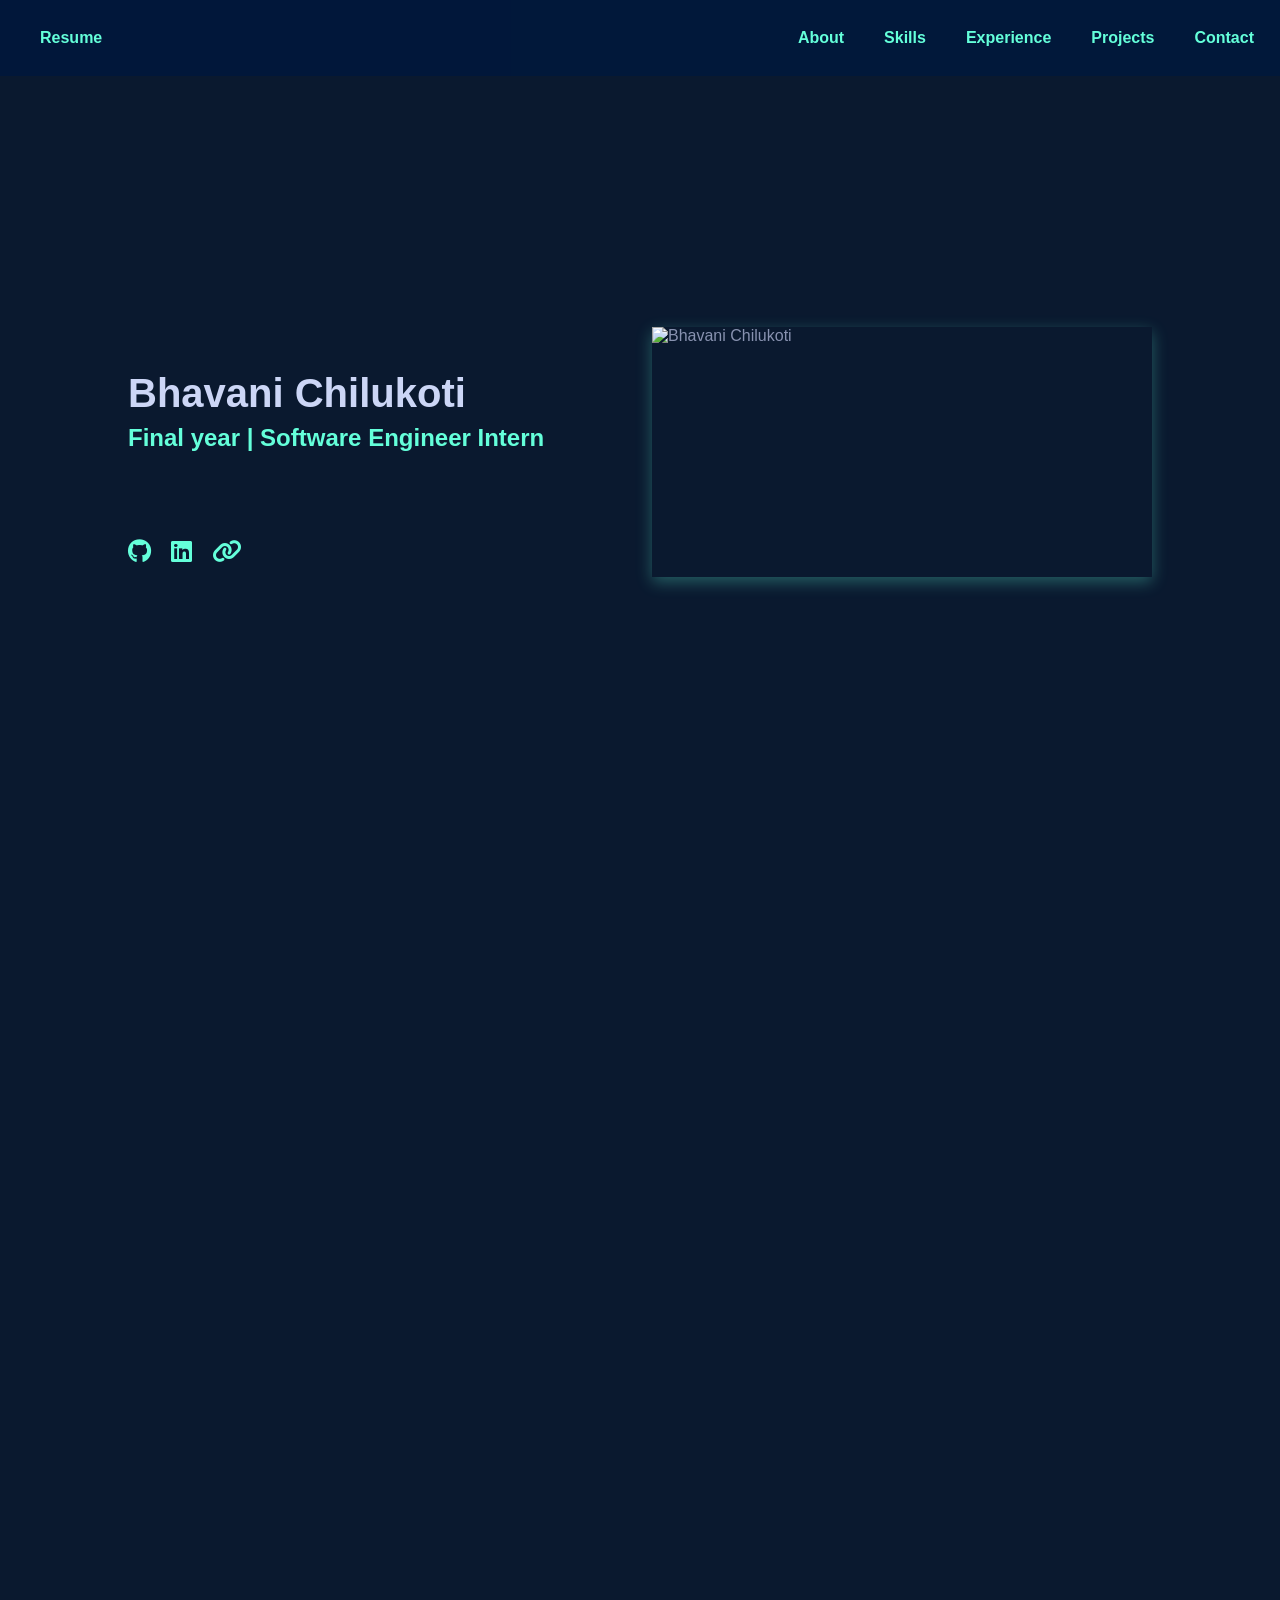
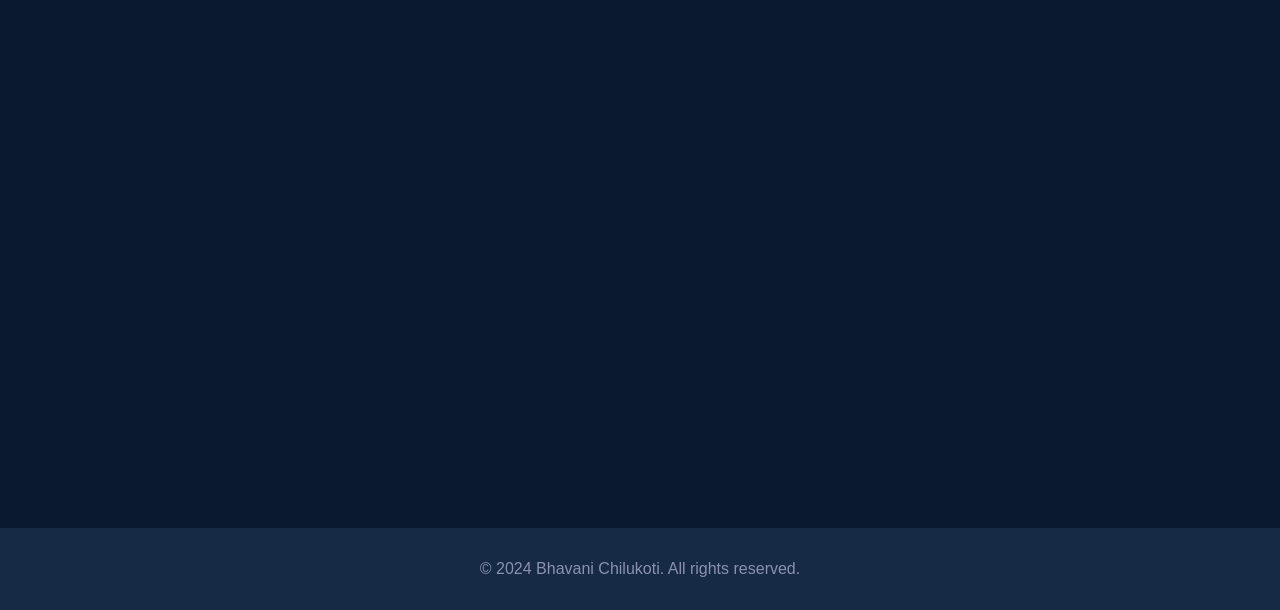
==== Home.html @ bc291154 "Resume Link changes" ====
<!DOCTYPE html>
<html lang="en">
<head>
    <meta charset="UTF-8">
    <meta name="viewport" content="width=device-width, initial-scale=1.0">
    <title>Bhavani Chilukoti - Portfolio</title>
    <link rel="stylesheet" href="Style.css">
    <link rel="stylesheet" href="https://cdnjs.cloudflare.com/ajax/libs/font-awesome/6.0.0-beta3/css/all.min.css">
</head>
<body>
    <canvas id="particle-canvas"></canvas>
    <header>
        <div class="resume-button">
            <a href="https://drive.google.com/file/d/1DapoLUUCLsvxxwEi7Q0-5IdoDDXzrB38/view?usp=sharing" target="_blank" class="btn btn-resume">Resume</a>
        </div>
        <nav>
            <ul>
                
                <li class="nav-item-2"><a href="#about">About</a></li>
                <li class="nav-item-3"><a href="#skills">Skills</a></li>
                <li class="nav-item-3"><a href="#experience">Experience</a></li>
                <li class="nav-item-4"><a href="#projects">Projects</a></li>
                <li class="nav-item-5"><a href="#contact">Contact</a></li>
            </ul>
        </nav> 
    </header>
    <main>
        <main>
            <section class="hero-section">
                <div class="hero-content">
                    <h1>Bhavani Chilukoti</h1>
                    <h4><span class="highlight">Final year | Software Engineer Intern</span></h2>
                    <p class="fade-in">As an aspiring software engineer 🎓, Passionate about harnessing <br>technology to create innovative solutions💡.</p>   
                        <div class="header-icons">
                            <a href="https://github.com/chilukotibhavani" target="_blank" rel="noopener noreferrer">
                                <i class="fab fa-github"></i>
                            </a>
                            <a href="https://www.linkedin.com/in/bhavani-chilukoti-80124a293/" target="_blank" rel="noopener noreferrer">
                                <i class="fab fa-linkedin"></i>
                            </a>
                            <a href="https://linktr.ee/bhavani_ch" target="_blank" rel="noopener noreferrer">
                                <i class="fas fa-link"></i>
                            </a>
                        </div>
                </div>
                <div class="hero-image">
                    <img src="images/Bhavani.png" alt="Bhavani Chilukoti">
                </div>
            </section>
           
            <section id="about" class="section">
                <h1 class="fade-in">About Me</h1>                
                <p class="fade-in">👋 Hello! I am currently pursuing my education at Chalapathi Institute of Technology .<br>          <br>As an aspiring software engineer with a passion for innovation , I'm on an exciting journey to shape the future of technology. Currently interning at Wise Work .I'm honing my skills in .NET ,Blazor, C# , MudBlazor,while also expanding my expertise in Web development ,Java , Python, Data structures .Driven by curiosity and a desire to push boundaries, I combine technical proficiency with creative problem-solving to develop impactful solutions. My goal is to leverage technology to address both current and future challenges, continuously learning and evolving in this dynamic field.</p>               
            </section>

            <section id="skills" class="section">
                <h1 class="fade-in">Skills</h1>
                <div class="skills-container">
                    <div class="skill-box fade-in-skill" data-skill-order="1">
                        <h3>Languages</h3>
                        <ul>
                            <li><i class="fab fa-java"></i> Java</li>
                            <li><i class="fab fa-python"></i> Python</li>
                            <li><i class="fas fa-code"></i> C#</li>
                            
                        </ul>
                    </div>
                    <div class="skill-box fade-in-skill" data-skill-order="2">
                        <h3>Frontend & Backend</h3>
                        <ul>
                            <li><i class="fab fa-html5"></i> HTML</li>
                            <li><i class="fab fa-css3-alt"></i> CSS</li>
                            <li><i class="fab fa-js-square"></i> JavaScript</li>
                            <li><i class="fas fa-fire"></i> MudBlazor</li>
                            <li><i class="fab fa-microsoft"></i> ASP.NET</li>
                            <li><i class="fas fa-database"></i> SQL</li>
                            <li><i class="fas fa-leaf"></i> MongoDB</li>
                        </ul>
                    </div>
                    <div class="skill-box fade-in-skill animated-bg" data-skill-order="3">
                        <h3>Tools</h3>
                        <ul>
                            <li><i class="fas fa-code-branch"></i> Visual Studio</li>
                            <li><i class="fab fa-github"></i> GitHub</li>
                            <li><i class="fas fa-code"></i> Visual Studio Code</li>
                            <li><i class="fab fa-microsoft"></i> Azure DevOps</li>
                            <li><i class="fab fa-git-alt"></i> Git</li>
                        </ul>
                    </div>
                </div>
            </section>
    
            <section id="experience" class="section">
                <h1 class="fade-in">Experience</h1>
                <div class="experience-item stagger-item">
                    <h3>Software Engineer Intern At Wise Work | 🎓Final Year </h3>
                    <p><em>June 2024 - Present </em></p>
                    <h4>Hue Animates Slide – Hue Learn</h4>
                    <ul>
                        <li>Interactive UI Development: Implemented drag-and-drop functionality for keywords, enhancing user engagement and learning interactivity.</li>
                        <li>User Satisfaction: Contributed to a 40% increase in overall user retention through improved slide interactivity and visual enhancements.</li>
                        <li>SVG Integration: Designed and incorporated SVG icons to improve visual appeal and user experience, resulting in a 30% increase in positive user feedback.</li>                     
                    </ul>
                </div>    
            </section>
    
            <section id="projects" class="section">
                <h1 class="fade-in">Projects</h1>
                <div class="project-buttons fade-in-stagger">
                    <button class="project-button active" data-project="weather">Weather Prediction</button>
                    <button class="project-button" data-project="netflix">Netflix Clone</button>
                    <button class="project-button" data-project="sudoku">Sudoku Solver</button>
                </div>
    
                    <div id="weatherProject" class="project-details active">
                        <div class="project-content">
                            <div class="project-image-container">
                                <img src="images/Weather.png" alt="Weather Prediction Project" class="project-image">
                            </div> 
                            <div class="project-text">
                                <h3>Weather Prediction</h3>
                                <p><em>Jan 2024 - Feb 2024</em></p>
                                <ul>
                                    <li class="project-point">Dynamic Weather Application: Created a robust weather prediction website using Blazor and ASP.NET, providing real-time weather updates for over 1000 global locations.</li>
                                    <li class="project-point">API Integration: Successfully integrated external weather APIs, achieving 98% accuracy in weather forecasts and reducing data retrieval time by 40%.</li>
                                    <li class="project-point">Interactive User Experience: Implemented interactive UI components with Blazor, resulting in a 50% increase in user engagement and time spent on the website.</li>
                                </ul>
                                <a href="https://github.com/chilukotibhavani/Bharat_Intern/tree/main/WeatherWeb" target="_blank" class="github-button">View on GitHub</a>                    
                            </div>
                        </div>
                    </div>
                
        
                    <div id="netflixProject" class="project-details">
                        <div class="project-content">
                            <div class="project-image-container">
                                <img src="images/Netflix.png" alt="Netflix Clone Project" class="project-image">
                            </div>                      
                            <div class="project-text">
                                <h3>Netflix Clone</h3>
                                <p><em>Jan 2024 - Feb 2024</em></p>
                                <ul> 
                                    <li class="project-point">User Interface Replication: Developed a responsive Netflix clone using HTML and CSS, accurately recreating 90% of the original Netflix UI elements and layout.<li>                             
                                    <li class="project-point">Responsive Design Implementation: Engineered a fully responsive design, ensuring seamless viewing experience across devices and increasing mobile user engagement by 35%.</li>
                                    <li class="project-point">Performance Optimization: Implemented efficient CSS techniques, reducing the page load time by 20% and improving overall user experience.</li>
                                </ul>
                                <a href="https://github.com/chilukotibhavani/Bharat_Intern/blob/main/index.html" target="_blank" class="github-button">View on GitHub</a>
                            </div> 
                        </div>
                    </div>
            
                    <div id="sudokuProject" class="project-details">
                        <div class="project-content">
                            <div class="project-image-container">
                                <img src="images/Sudoku.jpg" alt="Sudoku Solver Project" class="project-image">
                            </div>  
                            <div class="project-text">
                                <h3>Sudoku Solver – Fun Friday Activity</h3>
                                <p><em>July 2024 - Aug 2024</em></p>
                                <ul>
                                    <li class="project-point">Multiplayer Functionality: Implemented both individual and room-based gameplay using SignalR and RoomHub, enabling real-time multiplayer interactions.</li>
                                    <li class="project-point">Real-time Communication: Utilized SignalR to create seamless, real-time updates for game state, scores, and player actions across all connected clients.</li>
                                    <li class="project-point">Game Logic Implementation: Developed core Sudoku game mechanics, including a "New Game" generator and "Solution" revealer, enhancing user experience and gameplay options.</li>
                                </ul>
                                <a href="https://github.com/chilukotibhavani/Sudoku" target="_blank" class="github-button">View on GitHub</a>  
                                <a href="https://landing-services-dev.azurewebsites.net/Home" target="_blank" class="lets-play-button">Let's Play</a>
                            </div>
                        </div>
                    </div>
                
            </section>
    
            <section id="contact" class="section">
                <h1 class="fade-in">Contact Me</h1>
                <div class="content-wrapper stagger-item">
                    <div class="contact-container">
                        <div class="contact-info">
                            <div class="social-icons">
                                <a href="mailto:bhavanichilukoti43@gmail.com" class="icon-button" data-tooltip="bhavanichilukoti43@gmail.com">
                                    <i class="fas fa-envelope"></i>
                                </a>
                                <a href="https://www.linkedin.com/in/bhavani-chilukoti-80124a293/" target="_blank" class="icon-button"  data-tooltip="Bhavani Chilukoti">
                                    <i class="fab fa-linkedin-in"></i>
                                </a>
                                <a href="https://github.com/chilukotibhavani" target="_blank" class="icon-button" data-tooltip="chilukotibhavani">
                                    <i class="fab fa-github"></i>
                                </a>
                                <a href="https://linktr.ee/bhavani_ch" target="_blank" class="icon-button" data-tooltip="bhavani_ch">
                                    <i class="fas fa-link"></i>
                                </a>
                            </div>
                        </div>
                        <form id="contactForm" class="contact-form">
                            <input type="text" id="name" name="name" placeholder="Your name" required>
                            <input type="email" id="email" name="email" placeholder="Your email" required>
                            <textarea id="message" name="message" placeholder="Your message" required></textarea>
                            <button type="submit">Send Message</button>
                        </form>
                    </div>
                </div>
            </section>
            
        </div>
        </main> 
    </main>
    <footer>
        <p>&copy; 2024 Bhavani Chilukoti. All rights reserved.</p>
    </footer>
    <script src="particles.js"></script>
    <script src="scroll-animation.js"></script>
    <script src="script.js"></script>
    <script src="https://cdn.jsdelivr.net/npm/@emailjs/browser@3/dist/email.min.js"></script>
</body>
</html>
---- Style.css ----
body {
    max-width: 100%;
    overflow-x: hidden;
    font-family: Arial, sans-serif;
    margin: 0;
    padding: 0;
    background-color: #0a192f;
    color: #8892b0;
}

#particle-canvas {
    position: fixed;
    top: 0;
    left: 0;
    width: 100%;
    height: 100%;
    z-index: -1;
}

header {
    background-color: hsla(216, 100%, 12%, 0.851);
    padding: 1rem;
    position: fixed;
    width: 100%;
    top: 0;
    z-index: 1000;
    box-sizing: border-box;
    box-sizing: border-box;
    display: flex;
    justify-content: space-between;
    align-items: center;
}

.header-icons {
    display: flex;
    gap: 20px;
}

.header-icons a {
    color: #64ffda;
    font-size: 1.5rem;
    transition: color 0.3s ease, transform 0.3s ease;
}

.header-icons a:hover {
    color: #ffffff;
    transform: translateY(-3px);
}

nav {
    flex-grow: 1;
}

nav ul {
    list-style-type: none;
    padding: 0;
    margin: 0;
    display: flex;
    justify-content: flex-end;
}

nav ul li {
    margin-left: 20px;
    opacity: 0;
    transform: translateY(20px);
    animation: fadeInUp 0.5s ease forwards;
}

nav ul li:nth-child(1) { animation-delay: 0.1s; }
nav ul li:nth-child(2) { animation-delay: 0.2s; }
nav ul li:nth-child(3) { animation-delay: 0.3s; }
nav ul li:nth-child(4) { animation-delay: 0.4s; }
nav ul li:nth-child(5) { animation-delay: 0.5s; }

@keyframes fadeInUp {
    from {
        opacity: 0;
        transform: translateY(20px);
    }
    to {
        opacity: 1;
        transform: translateY(0);
    }
}

nav ul li a {
    color: #64ffda;
    text-decoration: none;
    font-weight: bold;
    padding: 5px 10px;
    border-radius: 5px;
    transition: all 0.3s ease;
    position: relative;
    z-index: 1;
}

nav ul li a::before {
    content: '';
    position: absolute;
    top: 0;
    left: 0;
    right: 0;
    bottom: 0;
    background-color: rgba(100, 255, 218, 0.1);
    border-radius: 5px;
    z-index: -1;
    transition: all 0.3s ease;
    opacity: 0;
    transform: scale(0.9);
}

nav ul li a:hover {
    color: #64ffda;
}

nav ul li a:hover::before {
    opacity: 1;
    transform: scale(1);
    box-shadow: 0 0 10px rgba(100, 255, 218, 0.3);
}

@media (max-width: 768px) {
    header {
        flex-direction: column;
        align-items: center;
    }

    .header-icons {
        margin-bottom: 1rem;
    }

    nav ul {
        flex-direction: column;
        align-items: center;
    }

    nav ul li {
        margin: 10px 0;
    }
}

.resume-button {
    margin-right: auto;
}

.btn-resume {
    background-color: transparent;
    color: #64ffda;
    padding: 0.5rem 1rem;
    border-radius: 5px;
    font-weight: bold;
    text-decoration: none;
    transition: all 0.3s ease;
}

.btn-resume:hover {
    background-color: rgba(100, 255, 218, 0.1);
}

@media (max-width: 768px) {
    header {
        flex-direction: column;
        align-items: center;
    }

    .resume-button {
        margin-right: 0;
        margin-bottom: 1rem;
    }
}






main {
    padding-top: 5px; /* Adjusted to account for fixed header */
}

.hero-section {
    display: flex;
    align-items: center;
    justify-content: space-between;
    padding: 2rem 10%;
    min-height: calc(100vh - 80px);
    position: relative;
    z-index: 1;
}

.hero-content {
    max-width: 60%;
   
}

.hero-content h1,
.hero-content .highlight,
.hero-image {
    opacity: 0;
    animation: fadeInUp 0.8s ease forwards;
}

.hero-content h1 {
    animation-delay: 0.2s;
    padding :0;
}

.hero-content .highlight {
    display: inline-block;
    animation-delay: 0.6s;
}

.hero-image {
    width: 500px !important;
    height: 250px !important; 
    overflow: hidden;
    position: relative;
    border-radius: 0;
    border-radius: 0;
    box-shadow: 0 5px 15px rgba(100, 255, 218, 0.3);
}

.hero-image img {
    width: 100%;
    height: 100%;
    object-fit: cover;
    display: block;
    position: absolute;
    animation: subtleDance 4s ease-in-out infinite;
}

.hero-image:hover {
    box-shadow: 0 8px 20px rgba(100, 255, 218, 0.4);
}

.hero-image:hover img {
    animation: danceImage 1s ease-in-out infinite;
}

@keyframes subtleDance {
    0%, 100% {
        transform: translateY(0) rotate(0deg) scale(1);
    }
    25% {
        transform: translateY(-5px) rotate(1deg) scale(1.02);
    }
    50% {
        transform: translateY(3px) rotate(-1deg) scale(1.01);
    }
    75% {
        transform: translateY(-3px) rotate(0.5deg) scale(1.015);
    }
}


h1, h2, h3 ,h4 ,h5{
    color: #ccd6f6;
}

h1 {
    font-size: 2.5rem;
    margin-bottom: 0.5rem;
}

h2 {
    font-size: 1.5rem;
    margin-bottom: 1rem;
}

h3 {
    font-size: 1.5rem;
    margin-top: 0.5rem;
}

h4{
    font-size: 1.5rem; 
    margin-top: auto;
}


.highlight {
    color: #64ffda;
}

.section {
    padding: 4rem 10%;
    position: relative;
    z-index: 1;
}

.experience-item, .project-item {
    background-color: #172a45;
    border-radius: 5px;
    padding: 1.5rem;
    margin-bottom: 1.5rem;
    transition: transform 0.3s ease, box-shadow 0.3s ease;
}

.experience-item:hover, .project-item:hover {
    transform: translateY(-5px);
    box-shadow: 0 5px 15px rgba(100, 255, 218, 0.1);
}

ul {
    padding-left: 20px;
}

footer {
    background-color: #172a45;
    color: #8892b0;
    text-align: center;
    padding: 1rem;
    margin-top: 2rem;
    position: relative;
    z-index: 1;
}

a {
    color: #64ffda;
    text-decoration: none;
    transition: color 0.3s ease;
}

a:hover {
    color: #ffffff;
}

.btn {
    display: inline-block;
    padding: 0.8rem 1.5rem;
    margin-right: 1rem;
    border-radius: 5px;
    font-weight: bold;
    text-decoration: none;
    transition: all 0.3s ease;
}

.btn-primary {
    background-color: #64ffda;
    color: #0a192f;
}

.btn-secondary {
    border: 2px solid #64ffda;
    color: #64ffda;
}

.btn:hover {
    transform: translateY(-3px);
    box-shadow: 0 5px 15px rgba(100, 255, 218, 0.3);
}

/*about section only*/
#about p {
    font-size: 1.2rem;
    line-height: 1.6;
}


/* Responsive adjustments */
@media (max-width: 768px) {
    .hero-section {
        flex-direction: column;
        text-align: center;
    }

    .hero-content {
        max-width: 100%;
        margin-bottom: 2rem;
    }

    .hero-image {
        width: 100% !important;
        height: auto !important;
    }

    nav ul {
        justify-content: center;
    }

    nav ul li {
        margin: 0 10px;
    }
}


/* add this */
/* Add this new class for fade-in animation */
.fade-in {
    opacity: 0;
    transform: translateY(20px);
    transition: opacity 0.5s ease-out, transform 0.5s ease-out;
}

.fade-in.visible {
    opacity: 1;
    transform: translateY(0);
}

/* Add this to create a staggered effect for list items */
.fade-in {
    opacity: 0;
    transform: translateY(30px);
    transition: opacity 1s ease-out, transform 1s ease-out;
}

.fade-in.visible {
    opacity: 1;
    transform: translateY(0);
}

.fade-in-stagger > * {
    opacity: 1;
    transform: translateY(0px);
   
}

.fade-in-stagger.visible > *:nth-child(1) { transition-delay: 0.1s; }
.fade-in-stagger.visible > *:nth-child(2) { transition-delay: 0.2s; }
.fade-in-stagger.visible > *:nth-child(3) { transition-delay: 0.3s; }
.fade-in-stagger.visible > *:nth-child(4) { transition-delay: 0.4s; }
.fade-in-stagger.visible > *:nth-child(5) { transition-delay: 0.5s; }

.fade-in-stagger.visible > * {
    opacity: 1;
    transform: translateY(0);
}

.fade-in-stagger > * {
    transition-delay: 0s !important;
}

.section-content {
    opacity: 0;
    transform: translateY(30px);
    transition: opacity 0.8s ease-out, transform 0.8s ease-out;
}

.section-content.visible {
    opacity: 1;
    transform: translateY(0);
}

.stagger-item {
    opacity: 0;
    transform: translateY(30px);
    transition: opacity 1s ease-out, transform 1s ease-out;
}

.stagger-item.visible {
    opacity: 1;
    transform: translateY(0);
}

.fade-in:not(.visible), .stagger-item:not(.visible) {
    transition: none;
}






.section {
    opacity: 0;
    transform: translateY(50px);
    transition: opacity 1.5s ease-out, transform 1.5s ease-out;
}

.section.visible {
    opacity: 1;
    transform: translateY(0);
}

.fade-in {
    opacity: 0;
    transform: translateY(30px);
    transition: opacity 1.2s ease-out, transform 1.2s ease-out;
}

.fade-in.visible {
    opacity: 1;
    transform: translateY(0);
}

.stagger-item {
    opacity: 0;
    transform: translateY(30px);
    transition: opacity 1s ease-out, transform 1s ease-out;
}

.stagger-item.visible {
    opacity: 1;
    transform: translateY(0);
}

/* Specific styles for contact section if needed */
#contact .content-wrapper p {
    margin-bottom: 10px;
}

#contact .content-wrapper a {
    color: #64ffda;
    text-decoration: none;
    transition: color 0.3s ease;
}

#contact .content-wrapper a:hover {
    color: #ffffff;
}

/* Reset transitions when not visible */
.section:not(.visible),
.fade-in:not(.visible),
.stagger-item:not(.visible) {
    transition: none;
}



/* projects buttons */
#projects {
    padding: 4rem 10%;
    position: relative;
    z-index: 1;
}

.project-buttons {
    display: flex;
    margin-bottom: 20px;
    justify-content: flex-end;
    margin-top: 20px;
}

.project-button {
    background-color: transparent;
    color: #8892b0;
    border: none;
    padding: 10px 20px;
    margin: 0 10px;
    cursor: pointer;
    transition: all 0.3s ease;
    border-radius: 5px;

}

.project-button.active {
    color: #64ffda;
    border-bottom: 2px solid #64ffda;
}

.project-details {
    display: none;
    color: #8892b0;
    margin-top: 20px;
}

.project-details.active {
    display: block;
    animation: fadeIn 0.5s ease-out;
}

.project-content {
    display: flex;
    align-items: flex-start;
    gap: 300px !important; /* Increased gap between image and text */
    margin-top: 10px;/* Added top margin for separation from buttons */
}

.project-text {
    flex: 1;
    padding-left: 18px; /* Added left padding for text content */
}

.project-image-container {
    flex-shrink: 0;
    padding-left: 20px;
}

.project-image {
    width: 250px;/* Increased image size */
    height: 250px;/* Increased image size */
    object-fit: cover;
    border-radius: 50%;
    border-radius: 50%;
    box-shadow: 0 0 20px rgba(100, 255, 218, 0.3); /* Added subtle glow */
    margin-top: 100px; /* the image should down*/
    animation: subtleRotate 6s linear infinite;
}

.project-image-container:hover .project-image {
    animation: danceProjectImage 0.8s ease-in-out infinite;
    box-shadow: 0 0 30px rgba(100, 255, 218, 0.5);
}

@keyframes subtleRotate {
    0% {
        transform: rotate(0deg) translateY(0);
    }
    25% {
        transform: rotate(1deg) translateY(-3px);
    }
    50% {
        transform: rotate(0deg) translateY(0);
    }
    75% {
        transform: rotate(-1deg) translateY(3px);
    }
    100% {
        transform: rotate(0deg) translateY(0);
    }
}

.project-text h3 {
    color: #ccd6f6;
    margin-bottom: 15px;
    font-size: 1.8rem;
}

.project-text p {
    margin-bottom: 15px;
    font-size: 0.98rem;
}

.project-text ul {
    list-style-type: none;
    padding-left: 0;
}

.project-text li {
    margin-bottom: 15px; /* Increased spacing between list items */
    position: relative;
    padding-left: 30px; /* Increased padding for bullet points */
    font-size: 1rem;
    line-height: 1.6;
}

.project-text li::before {
    content: '▹';
    position: absolute;
    left: 0;
    color: #64ffda;
    font-size: 1.2rem; /* Slightly larger bullet points */
}

@keyframes fadeIn {
    from { opacity: 0; }
    to { opacity: 1; }
}

/* Responsive adjustments */
@media (max-width: 768px) {
    .project-buttons {
        flex-direction: column;
        align-items: center;
        gap: 30px;
    }

    .project-button {
        margin: 5px 0;
        width: 80%;
       
    }

    .project-content {
        flex-direction: column-reverse;
    }

    .project-image-container {
        margin-bottom: 20px;
        
    }

    .project-text {
        padding-left: 0;
        text-align: center;
    }

    .project-text li {
        padding-left: 0;
    }

    .project-text li::before {
        display: none;
    }
}


/* Skills Section */
#skills {
    background-color: #0a192f;
    padding: 4rem 10%;
}

.skills-container {
    display: flex;
    justify-content: space-between;
    gap: 20px;
}

.skill-box {
    background-color: #172a45;
    border-radius: 10px;
    padding: 20px;
    width: calc(33.33% - 13.33px);
    box-shadow: 0 4px 6px rgba(0, 0, 0, 0.1);
    transition: transform 0.3s ease, box-shadow 0.3s ease;
    position: relative;
    overflow: hidden;
}

.skill-box:hover {
    transform: translateY(-5px);
    box-shadow: 0 6px 12px rgba(100, 255, 218, 0.1);
}

.skill-box h3 {
    color: #64ffda;
    margin-bottom: 15px;
    font-size: 1.2rem;
    position: relative;
    z-index: 1;
}

.skill-box ul {
    list-style-type: none;
    padding: 0;
    margin: 0;
    position: relative;
    z-index: 1;
}

.skill-box li {
    margin-bottom: 10px;
    display: flex;
    align-items: center;
    color: #8892b0;
    font-size: 0.9rem;
}

.skill-box i {
    margin-right: 10px;
    color: #64ffda;
    font-size: 1.1rem;
    width: 20px;
    text-align: center;
}

.animated-bg::before {
    content: '';
    position: absolute;
    top: -50%;
    left: -50%;
    width: 200%;
    height: 200%;
    background: linear-gradient(
        45deg,
        #172a45,
        #1f3a60,
        #2a4a7f,
        #1f3a60,
        #172a45
    );
    animation: rotate 10s linear infinite;
    opacity: 0.1;
    z-index: 0;
}

@keyframes rotate {
    0% {
        transform: rotate(0deg);
    }
    100% {
        transform: rotate(360deg);
    }
}


/* Responsive adjustments */
@media (max-width: 768px) {
    .skills-container {
        flex-direction: column;
    }

    .skill-box {
        width: 100%;
        margin-bottom: 20px;
    }
}

/* Add this to your existing responsive styles */
@media (max-width: 768px) {
    nav ul {
        flex-direction: column;
        align-items: center;
    }

    nav ul li {
        margin: 10px 0;
    }
}

/* project points*/
.project-point {
    opacity: 0;
    transform: translateY(20px);
    transition: opacity 0.5s ease-out, transform 0.5s ease-out;
}

.project-point.visible {
    opacity: 1;
    transform: translateY(0);
}





/*project buttons */

/* Existing styles remain unchanged */

.fade-in-stagger {
    opacity: 0;
    transition: opacity 0.5s ease-out;
}

.fade-in-stagger.visible {
    opacity: 1;
}

.fade-in-stagger > * {
    opacity: 0;
    transform: translateY(20px);
    transition: opacity 0.5s ease-out, transform 0.5s ease-out;
}

.fade-in-stagger.visible > * {
    opacity: 1;
    transform: translateY(0);
}

.fade-in-stagger.visible > *:nth-child(1) { transition-delay: 0.1s; }
.fade-in-stagger.visible > *:nth-child(2) { transition-delay: 0.5s; }
.fade-in-stagger.visible > *:nth-child(3) { transition-delay: 1.0s; }



/* GitHub button styles */
/* Existing styles remain unchanged */

/* GitHub button styles */
.github-button {
    display: inline-block;
    background-color: transparent;
    color: #64ffda;
    padding: 10px 20px;
    border: 2px solid #64ffda;
    border-radius: 5px;
    text-decoration: none;
    font-weight: bold;
    transition: all 0.3s ease;
    margin-top: 20px;
    position: relative;
    overflow: hidden;
    opacity: 0; /* Start with the button hidden */
    transform: translateY(20px); /* Move it down slightly */
    transition: opacity 0.5s ease, transform 0.5s ease; 
}

.github-button,
.lets-play-button {
    display: inline-block;
    background-color: transparent;
    padding: 10px 20px;
    border: 2px solid;
    border-radius: 5px;
    text-decoration: none;
    font-weight: bold;
    transition: all 0.3s ease;
    position: relative;
    overflow: hidden;
}


.github-button::before,
.lets-play-button::before {
    content: '';
    position: absolute;
    top: 0;
    left: -100%;
    width: 100%;
    height: 100%;
    transition: all 0.3s ease;
    z-index: -1;
}

.github-button::before {
    background-color: #64ffda;
}

.lets-play-button::before {
    background-color: #64ffda;
}

.github-button:hover,
.lets-play-button:hover {
    color: #0a192f;
}

.github-button:hover::before,
.lets-play-button:hover::before {
    left: 0;
}

.github-button {
    color: #64ffda;
    border-color: #64ffda;
}

.lets-play-button {
    color: #64ffda;
    border-color: #64ffda;
}

.github-button.visible {
    opacity: 1;
    transform: translateY(0);
}

.github-button::before {
    content: '';
    position: absolute;
    top: 0;
    left: -100%;
    width: 100%;
    height: 100%;
    background-color: #64ffda;
    transition: all 0.3s ease;
    z-index: -1;
}

.github-button:hover {
    color: #0a192f;
}

.github-button:hover::before {
    left: 0;
}

/* Add an icon to the button */
.github-button::after {
    content: '\f09b'; /* GitHub icon Unicode */
    font-family: 'Font Awesome 5 Brands';
    margin-left: 10px;
    transition: all 0.3s ease;
}


.github-button:hover::after,
.lets-play-button:hover::after {
    transform: rotate(360deg);
}

.github-button:hover::after {
    transform: rotate(360deg);
}

/* Responsive adjustments */
@media (max-width: 768px) {
    .project-buttons {
        flex-direction: column;
        align-items: center;
    }

    .github-button,
    .lets-play-button {
        display: block;
        text-align: center;
        margin: 10px auto;
        width: 80%;
        max-width: 250px;
    }
}

/* Ensure Font Awesome is loaded */
@import url('https://cdnjs.cloudflare.com/ajax/libs/font-awesome/5.15.3/css/all.min.css');




/* Contact Section Styles */
#contact .content-wrapper {
    display: flex;
    justify-content: space-between;
    align-items: flex-start;
    padding: 0;
}

#contact .contact-container {
    display: flex;
    justify-content: space-between;
    width: 100%;
    max-width: 1000px;
    margin: 0 auto;
}

#contact .contact-info {
    flex: 1;
    padding-right: 2rem;
}

#contact .social-icons {
    display: flex;
    flex-direction: column;
    gap: 1rem;
    margin-bottom: 1.3rem;
}

#contact .icon-button {
    display: flex;
    justify-content: center;
    align-items: center;
    width: 40px;
    height: 40px;
    border-radius: 50%;
    border: 2px solid #64ffda;
    color: #64ffda;
    font-size: 1.3rem;
    transition: all 0.3s ease;
    background-color: transparent;
}

#contact .icon-button:hover {
    background-color: #64ffda;
    color: #0a192f;
}

#contact .contact-form {
    flex: 2;
    display: flex;
    flex-direction: column;
    max-width: 400px;
}

#contact .contact-form input,
#contact .contact-form textarea {
    margin-bottom: 1rem;
    padding: 0.8rem;
    border: 1px solid #64ffda;
    border-radius: 5px;
    background-color: transparent;
    color: #ffffff;
}

#contact .contact-form textarea {
    height: 150px;
    resize: vertical;
}

#contact .contact-form button {
    align-self: flex-start;
    background-color: transparent;
    color: #64ffda;
    border: 2px solid #64ffda;
    padding: 0.8rem 1.5rem;
    border-radius: 5px;
    cursor: pointer;
    transition: all 0.3s ease;
}

#contact .contact-form button:hover {
    background-color: #64ffda;
    color: #0a192f;
}

/* Responsive adjustments */
@media (max-width: 768px) {
    #contact .contact-container {
        flex-direction: column;
    }

    #contact .contact-info {
        padding-right: 0;
        margin-bottom: 2rem;
    }

    #contact .social-icons {
        flex-direction: column;
        justify-content: center!;
    }
}


/* Tooltip styles */
.icon-button {
    position: relative;
}

.icon-button::after {
    content: attr(data-tooltip);
    position: absolute;
    top: 50%;
    left: 100%;
    transform: translateY(-50%);
    background-color: #64ffda;
    color: #0a192f;
    padding: 5px 10px;
    border-radius: 3px;
    font-size: 14px;
    white-space: nowrap;
    opacity: 0;
    visibility: hidden;
    transition: opacity 0.3s, visibility 0.3s;
    margin-left: 10px;
}

.icon-button:hover::after {
    opacity: 1;
    visibility: visible;
}

/* Adjust the position of the tooltip for mobile */
@media (max-width: 768px) {
    .icon-button::after {
        top: 100%;
        left: 50%;
        transform: translateX(-50%);
        margin-top: 5px;
        margin-left: 0;
    }
}
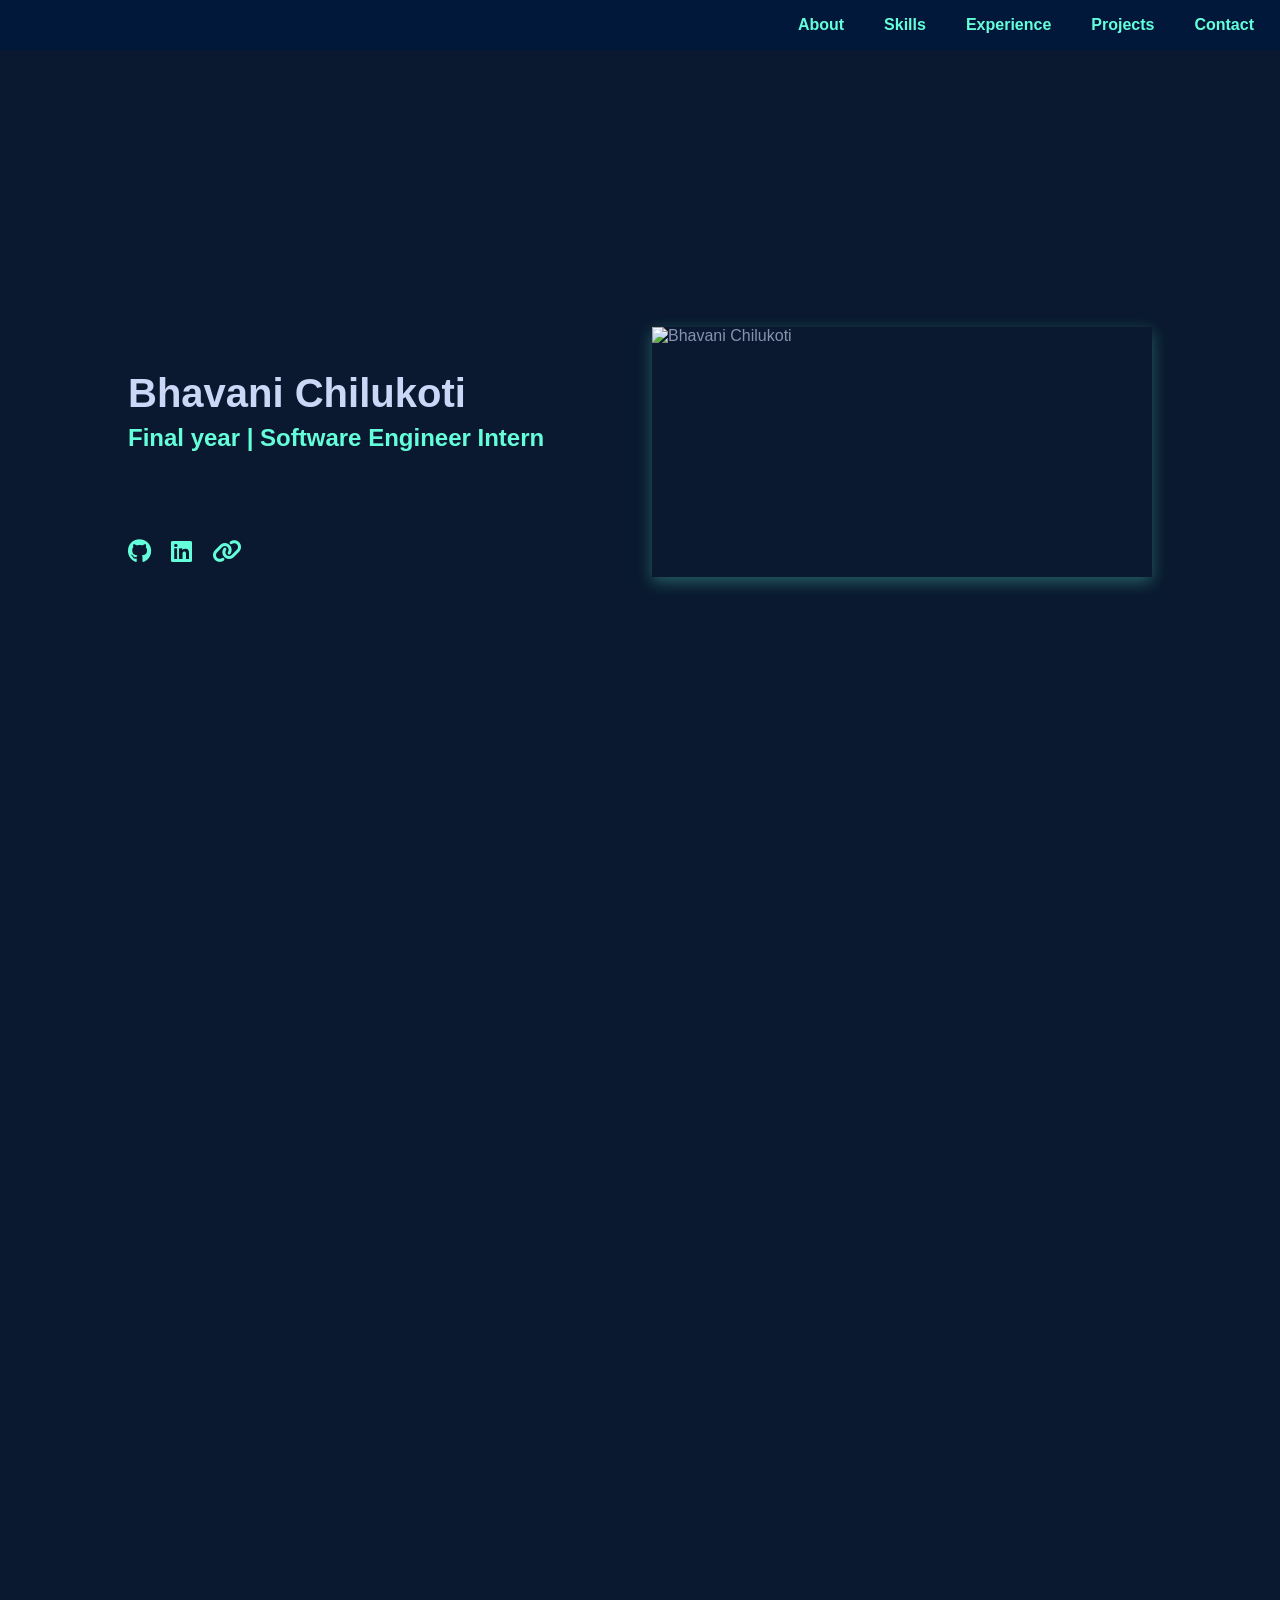
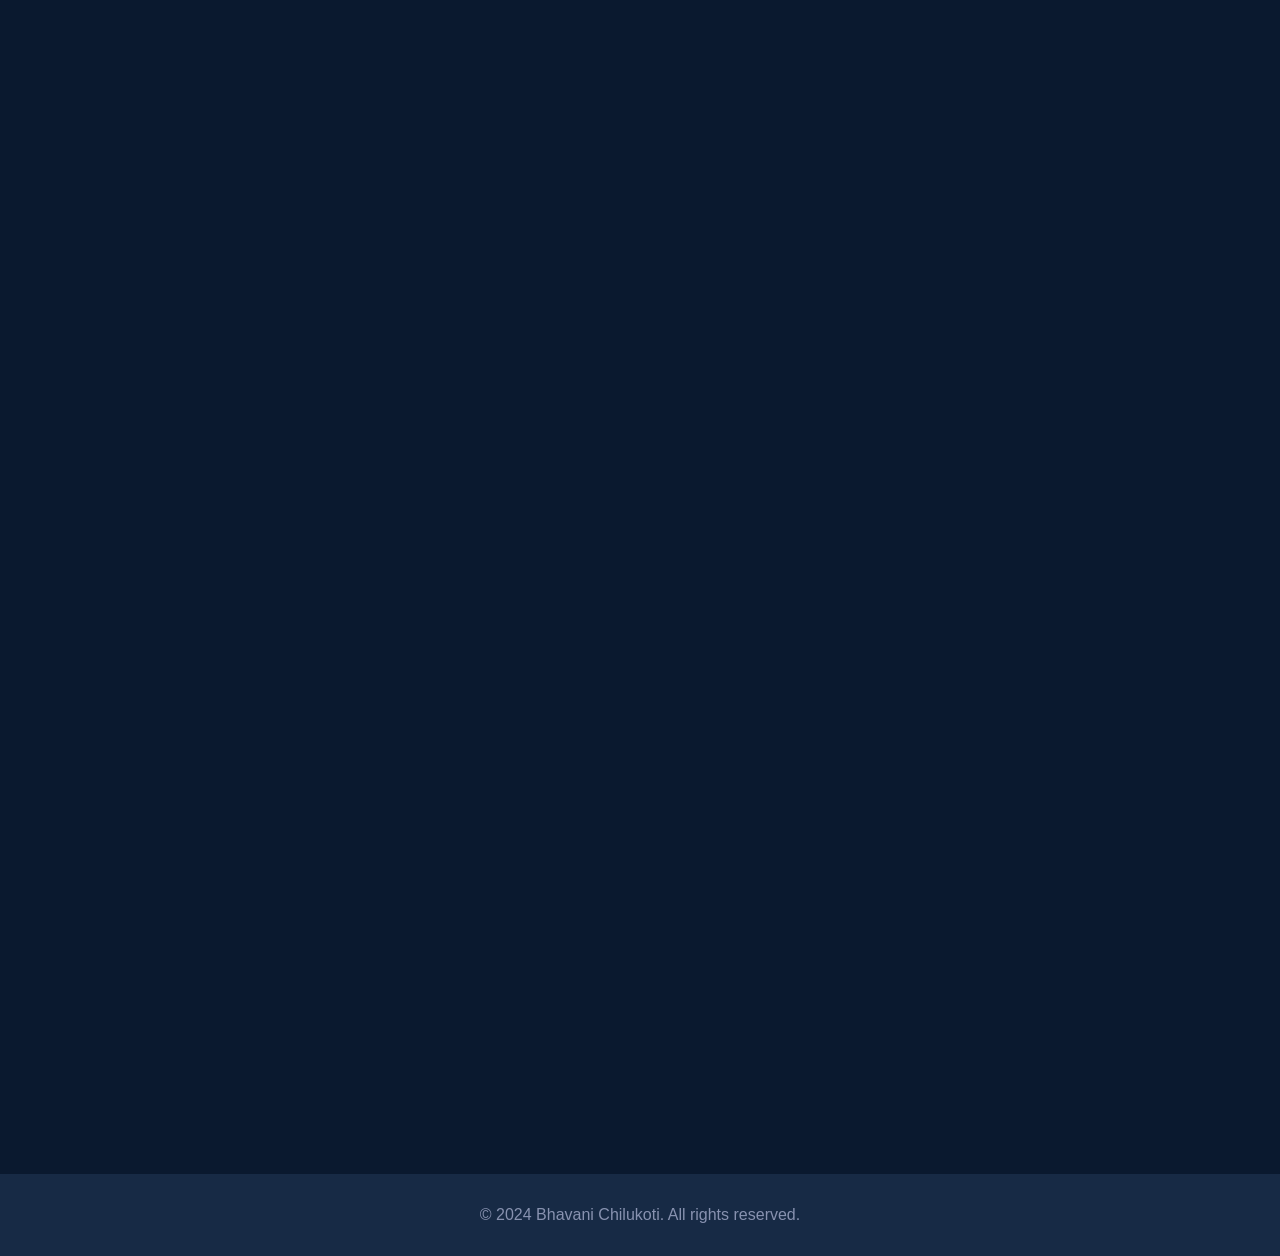
==== commit aff45b5e: "Revert "Resume Link changes" This reverts commit bc29115464b54fbc78c137d8408d72f53f44a04a." ====
--- a/Home.html
+++ b/Home.html
@@ -10,9 +10,6 @@
 <body>
     <canvas id="particle-canvas"></canvas>
     <header>
-        <div class="resume-button">
-            <a href="https://drive.google.com/file/d/1DapoLUUCLsvxxwEi7Q0-5IdoDDXzrB38/view?usp=sharing" target="_blank" class="btn btn-resume">Resume</a>
-        </div>
         <nav>
             <ul>
                 
@@ -62,29 +59,32 @@
                             <li><i class="fab fa-java"></i> Java</li>
                             <li><i class="fab fa-python"></i> Python</li>
                             <li><i class="fas fa-code"></i> C#</li>
-                            
+                            <li><i class="fas fa-project-diagram"></i> DSA</li>
                         </ul>
                     </div>
                     <div class="skill-box fade-in-skill" data-skill-order="2">
-                        <h3>Frontend & Backend</h3>
+                        <h3>Frontend</h3>
                         <ul>
                             <li><i class="fab fa-html5"></i> HTML</li>
                             <li><i class="fab fa-css3-alt"></i> CSS</li>
                             <li><i class="fab fa-js-square"></i> JavaScript</li>
                             <li><i class="fas fa-fire"></i> MudBlazor</li>
+                        </ul>
+                    </div>
+                    <div class="skill-box fade-in-skill" data-skill-order="3">
+                        <h3>Backend</h3>
+                        <ul>
                             <li><i class="fab fa-microsoft"></i> ASP.NET</li>
                             <li><i class="fas fa-database"></i> SQL</li>
                             <li><i class="fas fa-leaf"></i> MongoDB</li>
                         </ul>
                     </div>
-                    <div class="skill-box fade-in-skill animated-bg" data-skill-order="3">
+                    <div class="skill-box fade-in-skill" data-skill-order="4">
                         <h3>Tools</h3>
                         <ul>
                             <li><i class="fas fa-code-branch"></i> Visual Studio</li>
                             <li><i class="fab fa-github"></i> GitHub</li>
                             <li><i class="fas fa-code"></i> Visual Studio Code</li>
-                            <li><i class="fab fa-microsoft"></i> Azure DevOps</li>
-                            <li><i class="fab fa-git-alt"></i> Git</li>
                         </ul>
                     </div>
                 </div>
@@ -201,7 +201,8 @@
             </section>
             
         </div>
-        </main> 
+
+        </main>
     </main>
     <footer>
         <p>&copy; 2024 Bhavani Chilukoti. All rights reserved.</p>
@@ -211,4 +212,4 @@
     <script src="script.js"></script>
     <script src="https://cdn.jsdelivr.net/npm/@emailjs/browser@3/dist/email.min.js"></script>
 </body>
-</html>  +</html>
--- a/Style.css
+++ b/Style.css
@@ -139,41 +139,6 @@
     }
 }
 
-.resume-button {
-    margin-right: auto;
-}
-
-.btn-resume {
-    background-color: transparent;
-    color: #64ffda;
-    padding: 0.5rem 1rem;
-    border-radius: 5px;
-    font-weight: bold;
-    text-decoration: none;
-    transition: all 0.3s ease;
-}
-
-.btn-resume:hover {
-    background-color: rgba(100, 255, 218, 0.1);
-}
-
-@media (max-width: 768px) {
-    header {
-        flex-direction: column;
-        align-items: center;
-    }
-
-    .resume-button {
-        margin-right: 0;
-        margin-bottom: 1rem;
-    }
-}
-
-
-
-
-
-
 main {
     padding-top: 5px; /* Adjusted to account for fixed header */
 }
@@ -686,6 +651,12 @@
 }
 
 
+
+
+
+
+/* Existing styles remain unchanged */
+
 /* Skills Section */
 #skills {
     background-color: #0a192f;
@@ -694,6 +665,7 @@
 
 .skills-container {
     display: flex;
+    flex-wrap: wrap;
     justify-content: space-between;
     gap: 20px;
 }
@@ -702,89 +674,53 @@
     background-color: #172a45;
     border-radius: 10px;
     padding: 20px;
-    width: calc(33.33% - 13.33px);
-    box-shadow: 0 4px 6px rgba(0, 0, 0, 0.1);
+    width: calc(50% - 10px);
+    margin-bottom: 20px;
     transition: transform 0.3s ease, box-shadow 0.3s ease;
-    position: relative;
-    overflow: hidden;
 }
 
 .skill-box:hover {
     transform: translateY(-5px);
-    box-shadow: 0 6px 12px rgba(100, 255, 218, 0.1);
+    box-shadow: 0 5px 15px rgba(100, 255, 218, 0.1);
 }
 
 .skill-box h3 {
     color: #64ffda;
     margin-bottom: 15px;
-    font-size: 1.2rem;
-    position: relative;
-    z-index: 1;
 }
 
 .skill-box ul {
     list-style-type: none;
     padding: 0;
-    margin: 0;
-    position: relative;
-    z-index: 1;
 }
 
 .skill-box li {
     margin-bottom: 10px;
     display: flex;
     align-items: center;
-    color: #8892b0;
-    font-size: 0.9rem;
 }
 
 .skill-box i {
     margin-right: 10px;
     color: #64ffda;
-    font-size: 1.1rem;
-    width: 20px;
-    text-align: center;
-}
-
-.animated-bg::before {
-    content: '';
-    position: absolute;
-    top: -50%;
-    left: -50%;
-    width: 200%;
-    height: 200%;
-    background: linear-gradient(
-        45deg,
-        #172a45,
-        #1f3a60,
-        #2a4a7f,
-        #1f3a60,
-        #172a45
-    );
-    animation: rotate 10s linear infinite;
-    opacity: 0.1;
-    z-index: 0;
-}
-
-@keyframes rotate {
-    0% {
-        transform: rotate(0deg);
-    }
-    100% {
-        transform: rotate(360deg);
-    }
-}
-
+}
+
+
+.fade-in-skill {
+    opacity: 0;
+    transform: translateY(20px);
+    transition: opacity 0.5s ease-out, transform 0.5s ease-out;
+}
+
+.fade-in-skill.visible {
+    opacity: 1;
+    transform: translateY(0);
+}
 
 /* Responsive adjustments */
 @media (max-width: 768px) {
-    .skills-container {
-        flex-direction: column;
-    }
-
     .skill-box {
         width: 100%;
-        margin-bottom: 20px;
     }
 }
 
